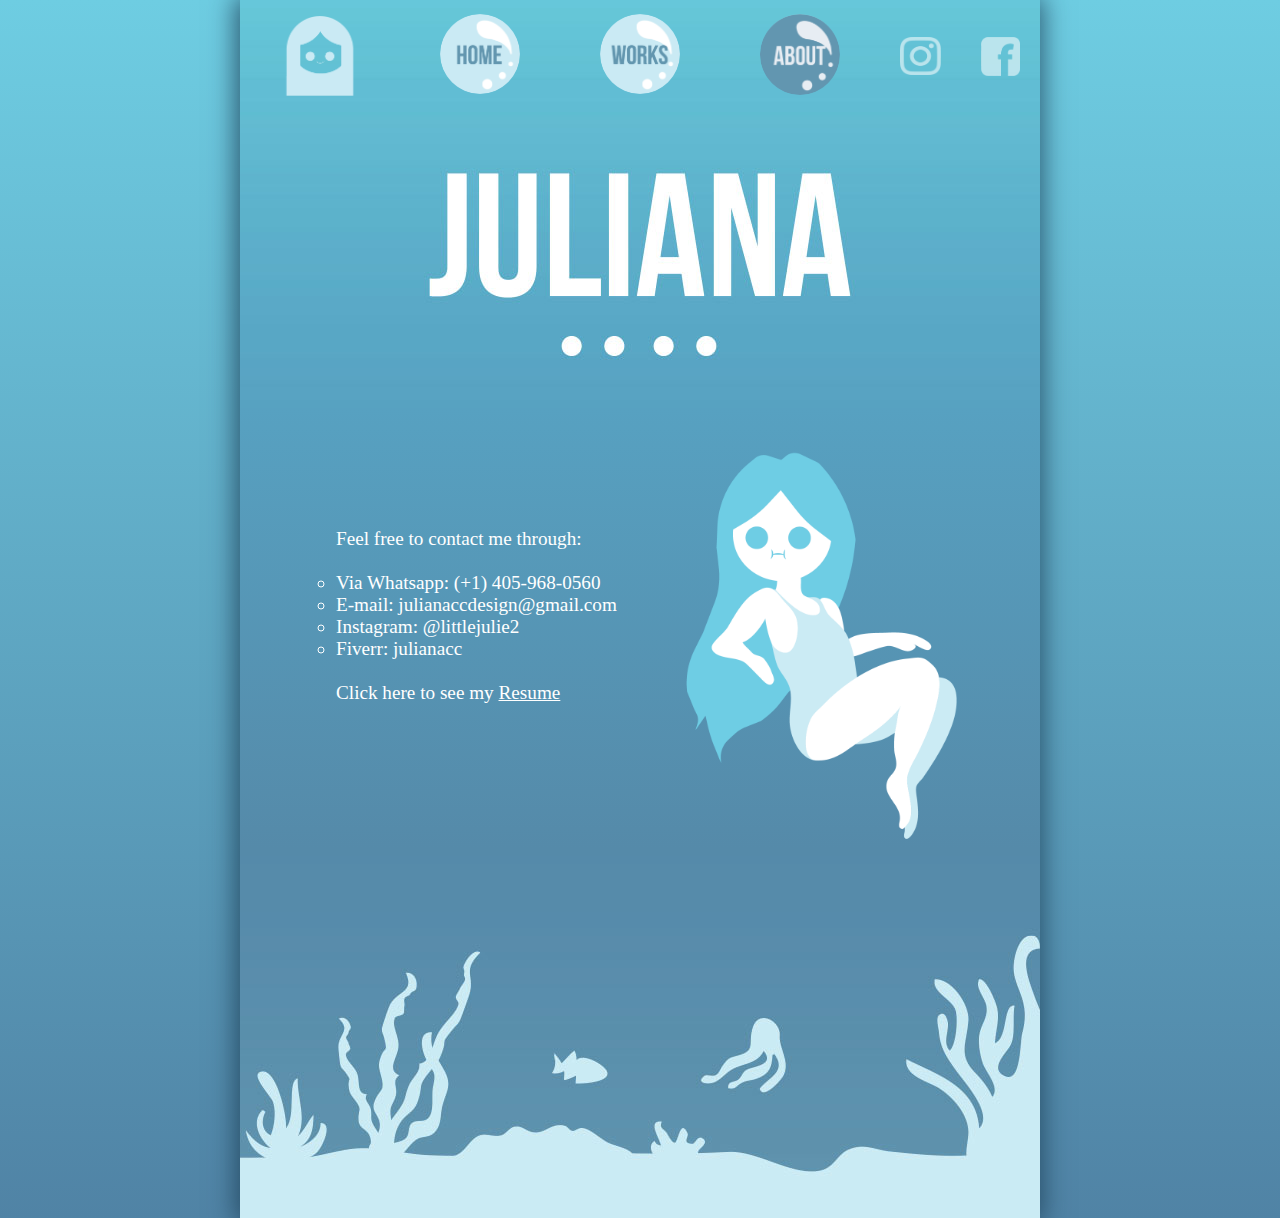
==== juliana_design/about.html @ 241e95af "added new files" ====
<!doctype html>
<html>

	<head>
		<meta charset="UTF-8">
		<title>index</title>
		<link href="juliana_design.css" rel="stylesheet" type="text/css">
	</head>

	<body>
		<div id="container">
			<header>

			<div class="nav_resize" id="center_logo"><a href="index.html">
				<img src="images/nav_logo.png" alt="" width="189" height="149" class="image" id="imagen1" /></a>
			</div>
			<div id="center_nav">
				<div class="nav_resize"><a href="index.html">
					<img src="images/nav_home_inactive.png" alt="" width="147" height="149" class="image" id="imagen2" /></a>
				</div>

				<div class="nav_resize"><a href="works.html">
					<img src="images/nav_works_inactive.png" alt="" width="137" height="149" class="image" /></a>
				</div>

				<div class="nav_resize"><a href="about.html">
					<img src="images/nav_about_active.png" alt="" width="138" height="149" class="image" /></a>
				</div>
			</div>
			<div id="center_social">
				<div class="nav_resize"><a href="https://www.instagram.com/littlejulie2/">
					<img src="images/nav_social_ig.png" alt="" width="189" height="149" class="image" id="real_sizeig"/></a>
				</div>

				<div class="nav_resize"><a href="https://www.facebook.com/julianacifuentescepeda">
					<img src="images/nav_social_fb.png" alt="" width="189" height="149" class="image" id="real_sizefb"/></a>
				</div>
			</div>
			</header>

			<div id="content">
				<img src="images/header_about.jpg" width="800" height="264" alt="" class="fondo" />

			</div>

			<div class="about_wrapper">

				<div id="contact_info">Feel free to contact me through:<br><br>

					<ul>
						<li type="circle">Via Whatsapp: (+1) 405-968-0560<br></li>
						<li type="circle">E-mail: julianaccdesign@gmail.com<br></li>
						<li type="circle">Instagram: @littlejulie2<br></li>
						<li type="circle">Fiverr: julianacc</li>

					</ul><br>

					<span>Click here to see my <a href="resume.pdf" download>Resume</a>  </span> 
				</div>

				<img src="images/about_doll.png" id="about_doll">

			</div>

			<footer>
				<img src="images/footer.jpg" width="800" height="630" alt="" class="fondo" />
			</footer>

		</div>
	</body>

</html>
---- juliana_design/juliana_design.css ----
@charset "UTF-8";
@import url("estilos.css");
*{
	margin: 0px;
	padding: 0px;
}

body{

	width: 100%;
	height: 100%;
	background: rgba(110,205,226,1);
background: -moz-linear-gradient(top, rgba(110,205,226,1) 0%, rgba(80,131,165,1) 100%);
background: -webkit-gradient(left top, left bottom, color-stop(0%, rgba(110,205,226,1)), color-stop(100%, rgba(80,131,165,1)));
background: -webkit-linear-gradient(top, rgba(110,205,226,1) 0%, rgba(80,131,165,1) 100%);
background: -o-linear-gradient(top, rgba(110,205,226,1) 0%, rgba(80,131,165,1) 100%);
background: -ms-linear-gradient(top, rgba(110,205,226,1) 0%, rgba(80,131,165,1) 100%);
background: linear-gradient(to bottom, rgba(110,205,226,1) 0%, rgba(80,131,165,1) 100%);
filter: progid:DXImageTransform.Microsoft.gradient( startColorstr='#6ecde2', endColorstr='#5083a5', GradientType=0 );
}
#container{
	max-width: 800px;
	margin: 0 auto;
	-webkit-box-shadow: -1px 1px 24px 4px rgba(29,65,89,0.79);
	-moz-box-shadow: -1px 1px 24px 4px rgba(29,65,89,0.79);
	box-shadow: -1px 1px 24px 4px rgba(29,65,89,0.79);
}
.fondo{
	display: block;
	width: 100%;
	max-width: 800px;
	height: auto;
}
header{
	display: flex;
	max-width: 800px;
	width: 100%;
	height: auto;
}
.image{
	position: relative;
	display: inline-block;
	width: 50%;
	height: auto;
}
footer{
	background-image: url("images/footer.jpg");
	width: 100%;
	height: 100%;
	max-width: 800px;
}
.resize{
	max-width: 100%;
    max-height: 100%;
    display: block;
}
.logo{
   display: block;
	width:90%;
	margin:auto;
	border-radius: 40px;
	padding: 3%;
}
hr{
	width:85%;
	border-color: white solid;
	margin: auto;
	border: solid #caeaf4 2px;
}
#index_link{
	position: relative;
	display: inline-block;
	width: 30%;
	height: auto;
	margin-top: 10%;
	margin-bottom: 0%;
}
#back_image{
	width:60%;
	display:inline-block;
	justify-content: center;

}
#back{
	text-align: left;

}
#back p{
	margin: 0;
}
#back p{
	display:inline-block;
}
#back_cont{
}
#bocetos .carousel-inner img{
	border-radius: 5%;
}
.about_wrapper{
	display: flex;
	width:100%;
	min-width: 100%;
	font-size:1.2em;
	background: rgba(87,161,193,1);
background: -moz-linear-gradient(top, rgba(87,161,193,1) 0%, rgba(85,138,169,1) 100%);
background: -webkit-gradient(left top, left bottom, color-stop(0%, rgba(87,161,193,1)), color-stop(100%, rgba(85,138,169,1)));
background: -webkit-linear-gradient(top, rgba(87,161,193,1) 0%, rgba(85,138,169,1) 100%);
background: -o-linear-gradient(top, rgba(87,161,193,1) 0%, rgba(85,138,169,1) 100%);
background: -ms-linear-gradient(top, rgba(87,161,193,1) 0%, rgba(85,138,169,1) 100%);
background: linear-gradient(to bottom, rgba(87,161,193,1) 0%, rgba(85,138,169,1) 100%);
filter: progid:DXImageTransform.Microsoft.gradient( startColorstr='#57a1c1', endColorstr='#558aa9', GradientType=0 );
}
#about_doll{
	margin-top: 5%;
	weight:50%;
	max-height:400px;
}
li ,#contact_info span , #contact_info span a{
	font-family: yu-gothic-light;
	color:white;
	font-weight: 100;
	
	text-align: left;
	
}
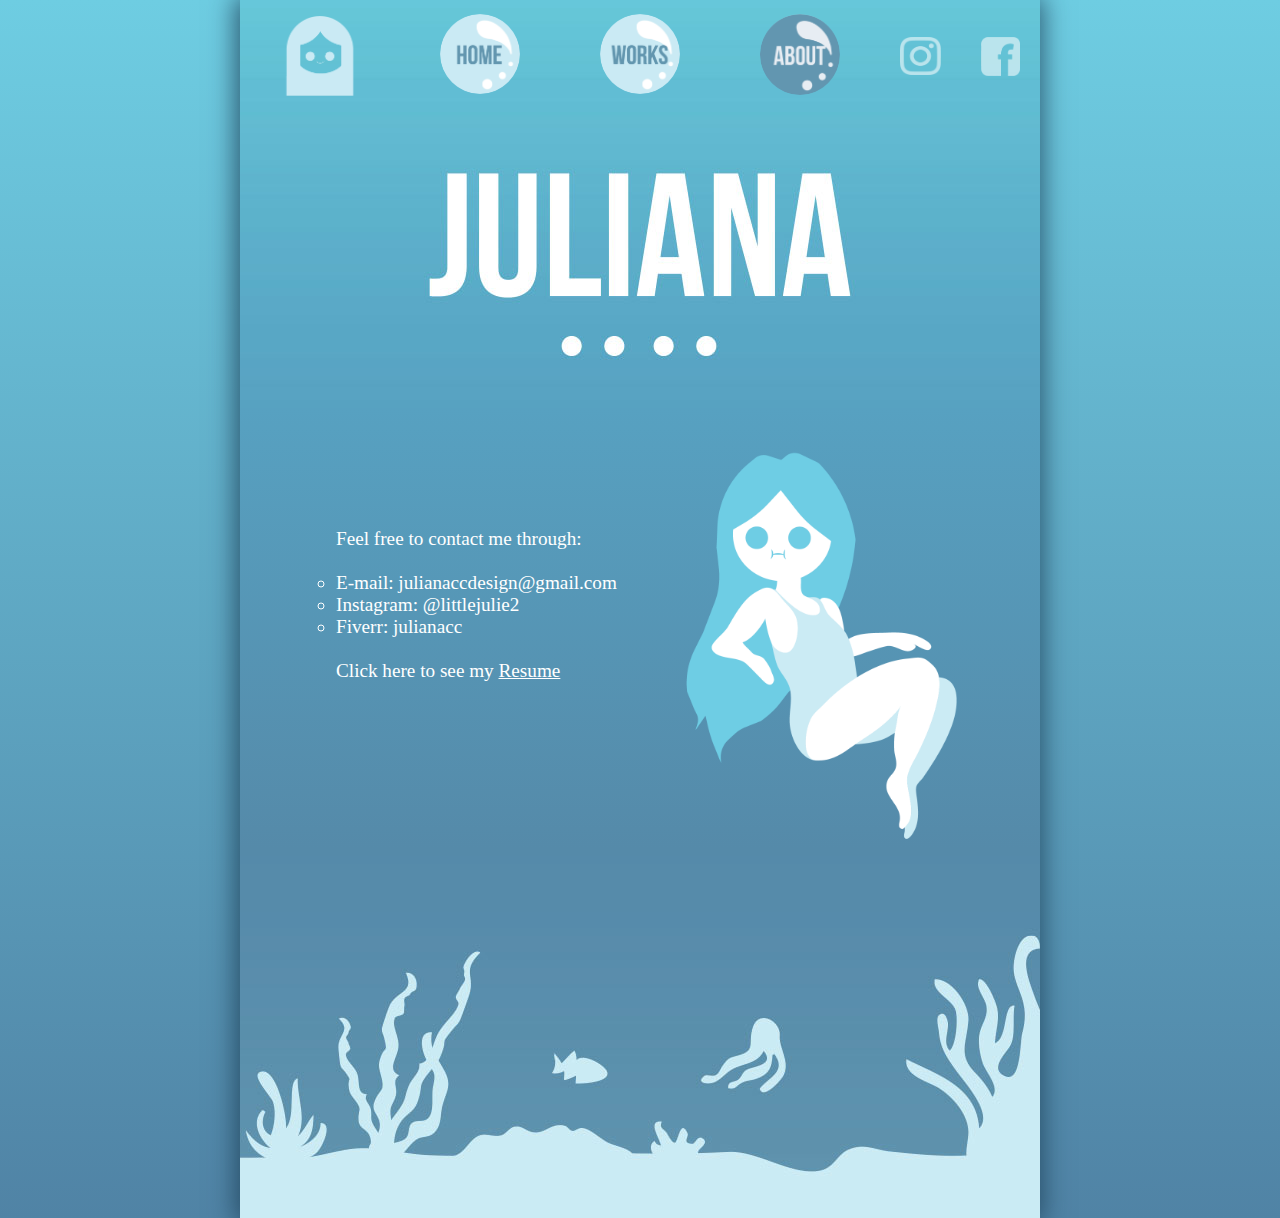
==== commit 148a89fe: "Update about.html" ====
--- a/juliana_design/about.html
+++ b/juliana_design/about.html
@@ -48,7 +48,6 @@
 				<div id="contact_info">Feel free to contact me through:<br><br>
 
 					<ul>
-						<li type="circle">Via Whatsapp: (+1) 405-968-0560<br></li>
 						<li type="circle">E-mail: julianaccdesign@gmail.com<br></li>
 						<li type="circle">Instagram: @littlejulie2<br></li>
 						<li type="circle">Fiverr: julianacc</li>
@@ -69,4 +68,4 @@
 		</div>
 	</body>
 
-</html>+</html>
